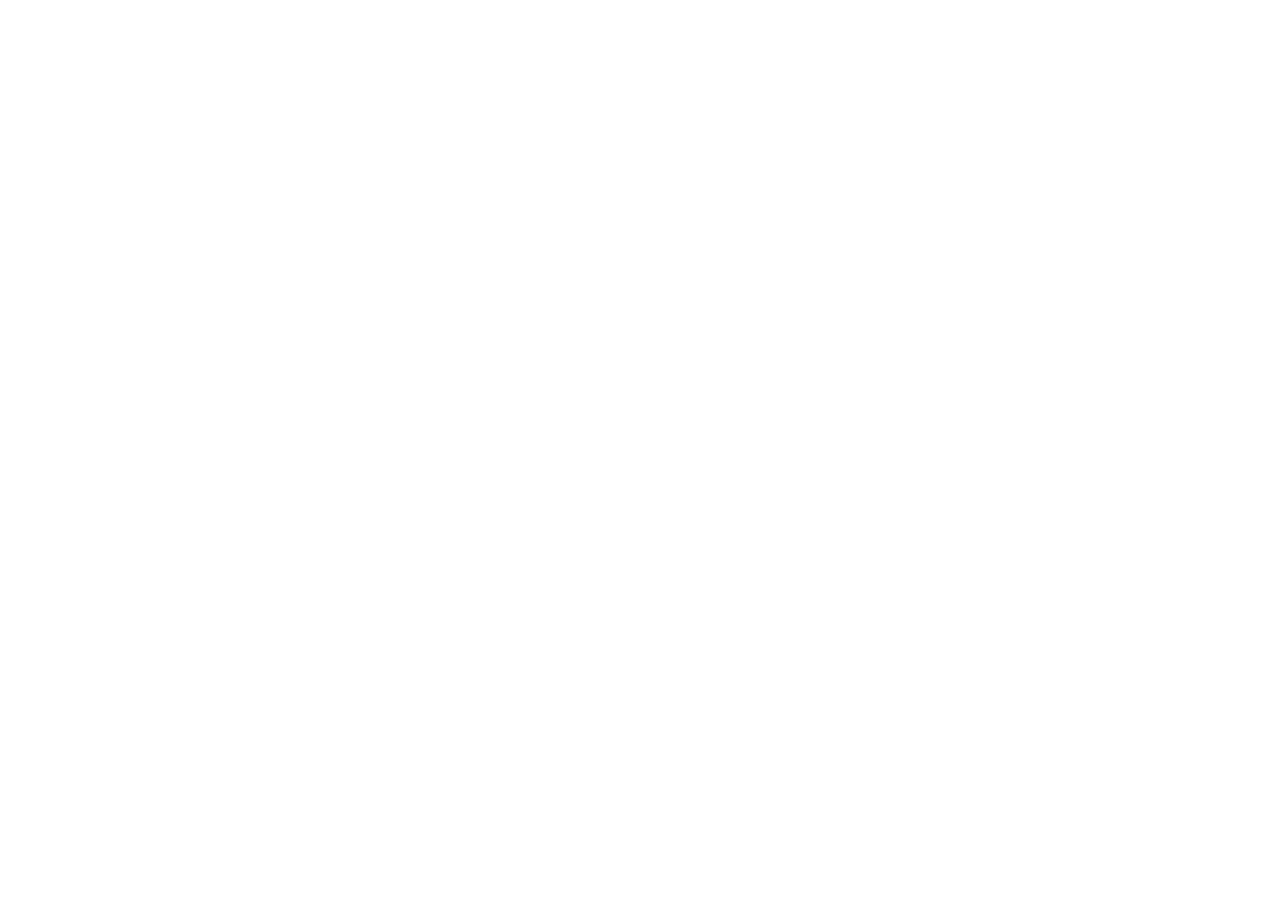
==== index.html @ 013cbe1a "Setup inicial - Esqueleto1" ====
<!DOCTYPE html>
<html lang="es">
<head>
    <meta charset="UTF-8">
    <meta name="viewport" content="width=device-width, initial-scale=1.0">
    <title>Sorteo</title>

    <link href="https://cdn.jsdelivr.net/npm/bootstrap@5.3.8/dist/css/bootstrap.min.css" rel="stylesheet" integrity="sha384-sRIl4kxILFvY47J16cr9ZwB07vP4J8+LH7qKQnuqkuIAvNWLzeN8tE5YBujZqJLB" crossorigin="anonymous">
    <link rel="stylesheet" href="estilos.css">
    
</head>
<body>
    
    <script src="js/app.js"></script>
</body>
</html>
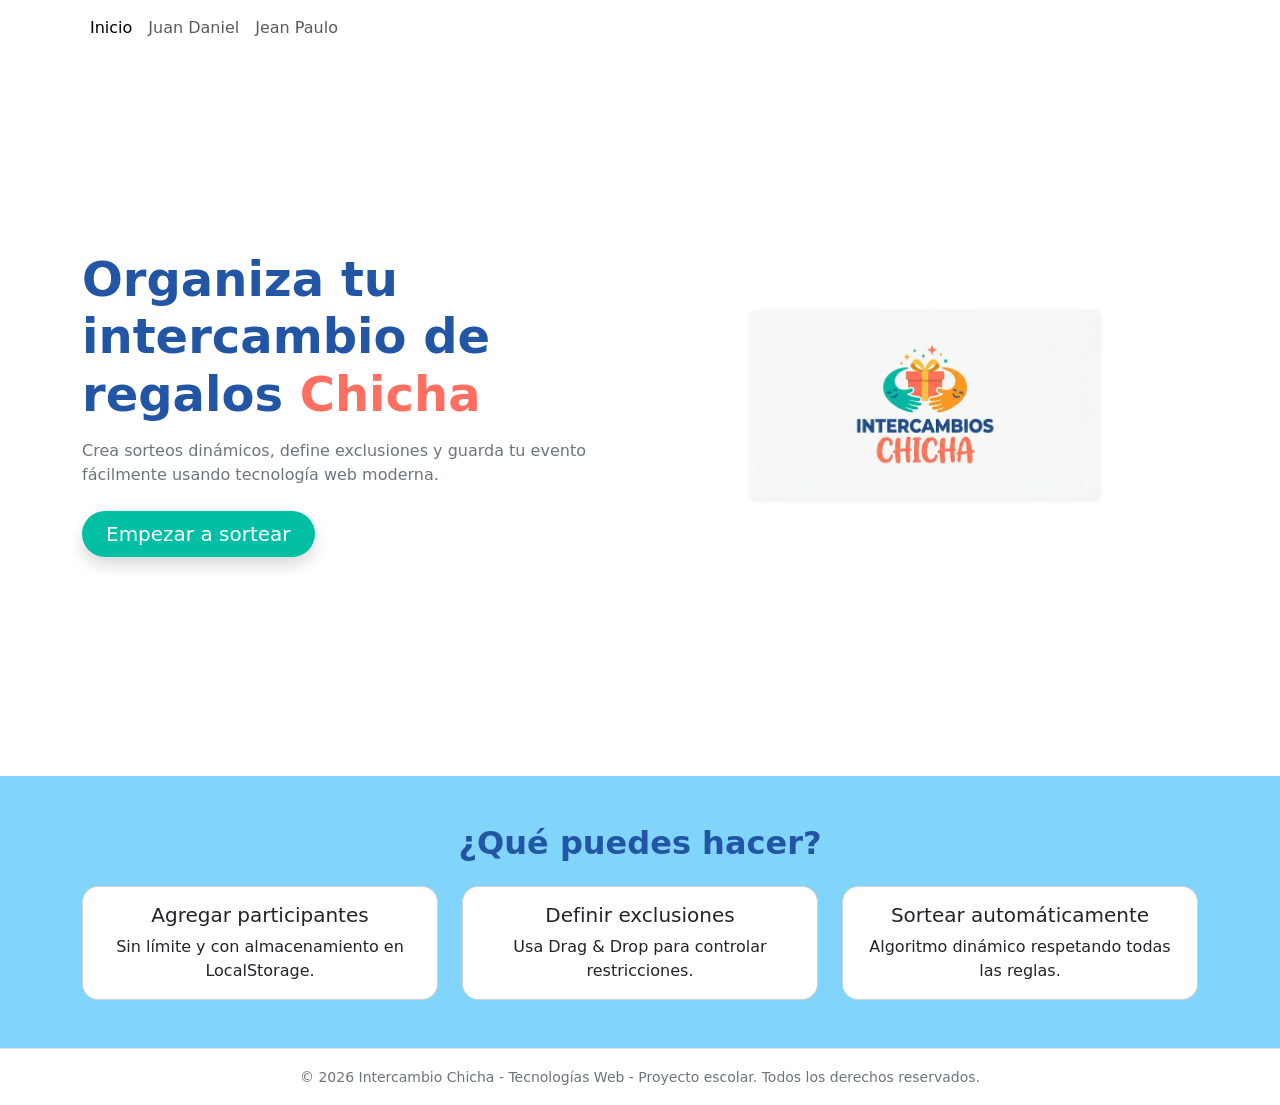
==== commit 25fc1283: "Esqueleto casi final de index" ====
--- a/index.html
+++ b/index.html
@@ -6,10 +6,119 @@
     <title>Sorteo</title>
 
     <link href="https://cdn.jsdelivr.net/npm/bootstrap@5.3.8/dist/css/bootstrap.min.css" rel="stylesheet" integrity="sha384-sRIl4kxILFvY47J16cr9ZwB07vP4J8+LH7qKQnuqkuIAvNWLzeN8tE5YBujZqJLB" crossorigin="anonymous">
-    <link rel="stylesheet" href="estilos.css">
+    <link rel="stylesheet" href="css/styles.css">
     
 </head>
 <body>
+
+    <!-- NAVBAR SIMPLE -->
+    <nav class="navbar navbar-expand-lg sticky-top" style="background-color: #ffffff;" data-bs-theme="light">
+    <div class="container">
+        <div id="navMenu" class="collapse navbar-collapse">
+            <ul class="navbar-nav me-auto mb-2 mb-lg-0">
+                <li class="nav-item">
+                    <a class="nav-link active" href="index.html">Inicio</a>
+                </li>
+                <li class="nav-item">
+                    <a class="nav-link" href="#productos">Juan Daniel</a>
+                </li>
+                <li class="nav-item">
+                    <a class="nav-link" href="#contacto">Jean Paulo</a>
+                </li>
+            </ul>
+        </div>
+    </div>
+    </nav>
+
+    <!-- HERO SECTION -->
+    <section class="hero-section d-flex align-items-center">
+        <div class="container">
+            <div class="row align-items-center">
+
+                <!-- TEXTO -->
+                <div class="col-12 col-md-6 text-center text-md-start mb-4 mb-md-0">
+
+                    <h1 class="display-5 fw-bold text-primary-custom mb-3">
+                        Organiza tu intercambio de regalos 
+                        <span class="text-coral">Chicha</span>
+                    </h1>
+
+                    <p class="text-secondary-custom mb-4">
+                        Crea sorteos dinámicos, define exclusiones y guarda tu evento fácilmente 
+                        usando tecnología web moderna.
+                    </p>
+
+                    <a href="captura.html" 
+                    class="btn btn-cta btn-lg px-4 py-2 rounded-pill shadow mb-4">
+                        Empezar a sortear
+                    </a>
+                    
+
+                </div>
+                <br>
+                <br>
+                <!-- IMAGEN -->
+                <div class="col-12 col-md-6 text-center mb-4">
+
+                    <!-- Imagen responsive según Bootstrap docs -->
+                    <img src="assets/imgs/logo.png" 
+                         class="img-fluid rounded shadow-sm"
+                         alt="Logo Intercambio"
+                         style="max-width: 350px;">
+
+                </div>
+
+            </div>
+        </div>
+    </section>
+
+    <!-- SECCIÓN INFORMATIVA SIMPLE -->
+    <section class="py-5 bg-light-custom">
+        <div class="container text-center">
+
+            <h2 class="fw-bold text-primary-custom mb-4">
+                ¿Qué puedes hacer?
+            </h2>
+
+            <div class="row g-4">
+<div class="col-12 col-sm-6 col-lg-4">
+    <div class="card">
+        <div class="card-body">
+            <h5 class="card-title">Agregar participantes</h5>
+            <p class="card-text">Sin límite y con almacenamiento en LocalStorage.</p>
+        </div>
+    </div>
+</div>
+
+  <div class="col-12 col-sm-6 col-lg-4">
+    <div class="card">
+      <div class="card-body">
+        <h5 class="card-title">Definir exclusiones</h5>
+        <p class="card-text">Usa Drag & Drop para controlar restricciones.</p>
+      </div>
+    </div>
+  </div>
+
+  <div class="col-12 col-sm-6 col-lg-4">
+    <div class="card">
+      <div class="card-body">
+        <h5 class="card-title">Sortear automáticamente</h5>
+        <p class="card-text">Algoritmo dinámico respetando todas las reglas.</p>
+      </div>
+    </div>
+  </div>
+</div>
+
+        </div>
+    </section>
+
+    <footer class="text-center py-3 border-top bg-white">
+        <small class="text-secondary-custom">
+            © 2026 Intercambio Chicha - Tecnologías Web - Proyecto escolar. Todos los derechos reservados.
+        </small>
+    </footer>
+
+    <script src="https://cdn.jsdelivr.net/npm/bootstrap@5.3.8/dist/js/bootstrap.bundle.min.js"></script>
     
     <script src="js/app.js"></script>
 </body>
--- a/css/styles.css
+++ b/css/styles.css
@@ -0,0 +1,55 @@
+body {
+    background: linear-gradient(135deg, #4e73df, #1cc88a);
+}
+
+.card {
+    background-color: white;
+}
+
+.text-primary-custom {
+    color: #2255A4;
+}
+
+.text-coral {
+    color: #FF6F61;
+}
+
+.text-secondary-custom {
+    color: #6c757d; 
+}
+
+.bg-light-custom {
+    background-color: #81D4FA;
+}
+
+
+.hero-section {
+    min-height: 80vh;
+    background-color: #FFFFFF; 
+}
+
+
+.btn-cta {
+    background-color: #00BFA5;
+    color: #FFFFFF;
+    border: none;
+    transition: all 0.3s ease;
+}
+
+.btn-cta:hover {
+    background-color: #00a896; 
+    transform: translateY(-2px);
+}
+
+.border {
+    border-color: #E0E0E0 !important;
+}
+
+.highlight-gold {
+    color: #FFD54F;
+}
+
+.card,
+.shadow-sm {
+    border-radius: 1rem;
+}
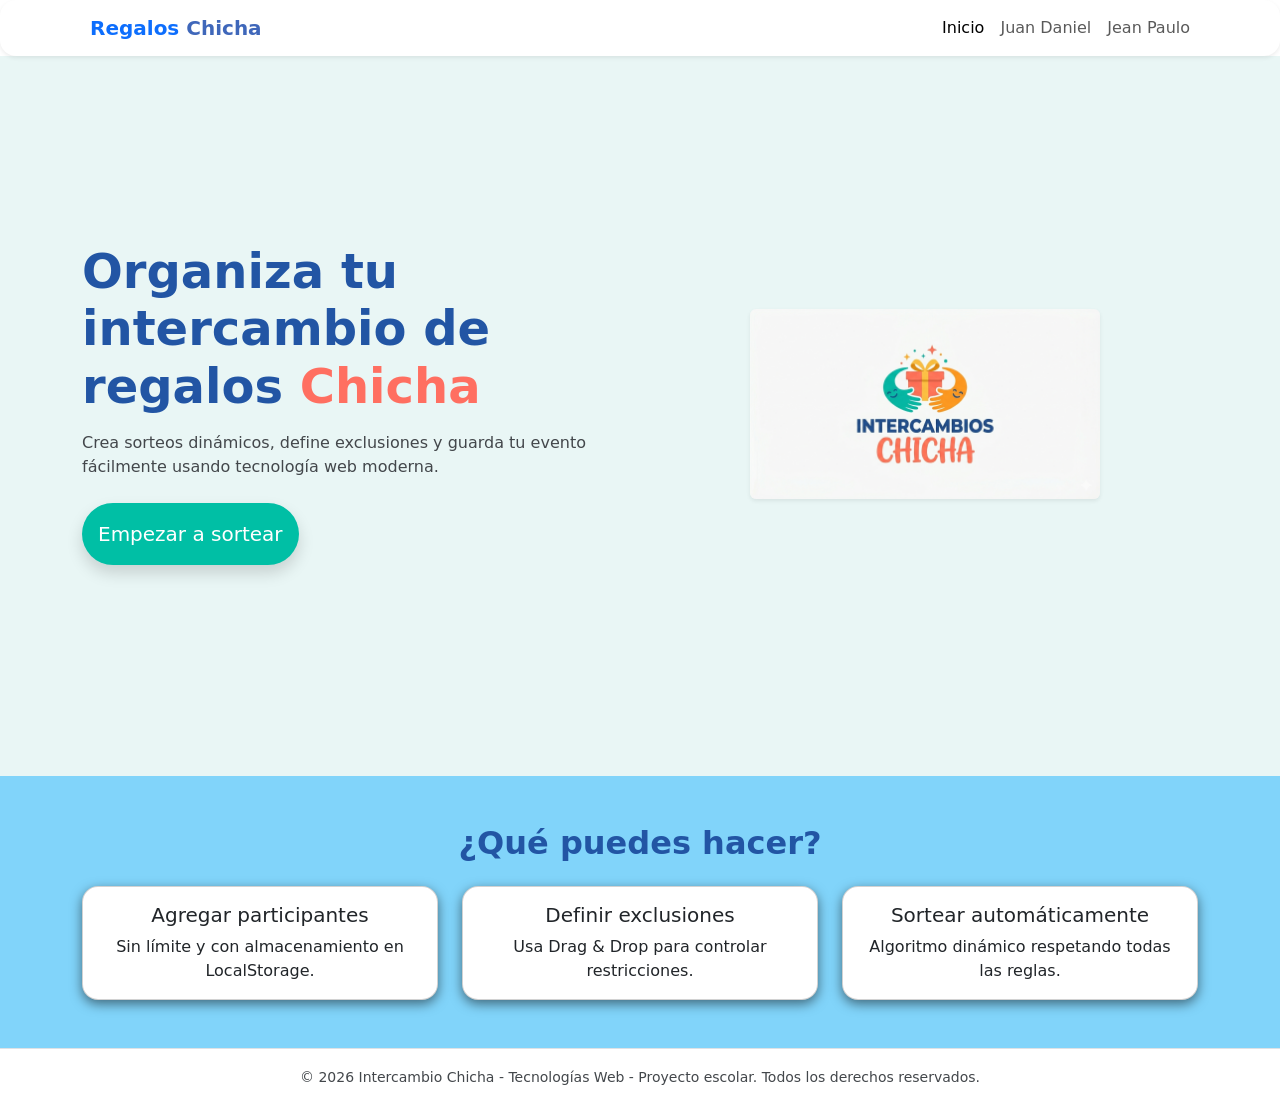
==== commit 68e6cdbc: "Realice UI y captura y Datos/localstorage" ====
--- a/index.html
+++ b/index.html
@@ -12,22 +12,33 @@
 <body>
 
     <!-- NAVBAR SIMPLE -->
-    <nav class="navbar navbar-expand-lg sticky-top" style="background-color: #ffffff;" data-bs-theme="light">
-    <div class="container">
-        <div id="navMenu" class="collapse navbar-collapse">
-            <ul class="navbar-nav me-auto mb-2 mb-lg-0">
+    <nav class="navbar navbar-expand-lg shadow-sm " style="background-color: #ffffff;" data-bs-theme="light">
+        <div class="container">
+            
+            <a class="navbar-brand fw-bold text-primary" href="index.html">
+            <i class="me-2"></i>Regalos <span class="text-primary-chicha">Chicha</span>
+            </a>
+
+            <!-- Boton para colapsar en pantallas pequeñas -->
+            <button class="navbar-toggler" type="button" data-bs-toggle="collapse" data-bs-target="#navMenu" aria-controls="navMenu"  aria-label="Toggle navigation">
+            <span class="navbar-toggler-icon"></span>
+            </button>
+
+            <!-- Menú -->
+            <div id="navMenu" class="collapse navbar-collapse">
+            <ul class="navbar-nav ms-auto mb-2 mb-lg-0">
                 <li class="nav-item">
-                    <a class="nav-link active" href="index.html">Inicio</a>
+                <a class="nav-link active" href="index.html">Inicio</a>
                 </li>
                 <li class="nav-item">
-                    <a class="nav-link" href="#productos">Juan Daniel</a>
+                <a class="nav-link" href="#productos">Juan Daniel</a>
                 </li>
                 <li class="nav-item">
-                    <a class="nav-link" href="#contacto">Jean Paulo</a>
+                <a class="nav-link" href="#contacto">Jean Paulo</a>
                 </li>
             </ul>
+            </div>
         </div>
-    </div>
     </nav>
 
     <!-- HERO SECTION -->
@@ -49,7 +60,7 @@
                     </p>
 
                     <a href="captura.html" 
-                    class="btn btn-cta btn-lg px-4 py-2 rounded-pill shadow mb-4">
+                    class="btn btn-cta btn-lg  py-3 rounded-pill shadow mb-4 ">
                         Empezar a sortear
                     </a>
                     
@@ -81,33 +92,33 @@
             </h2>
 
             <div class="row g-4">
-<div class="col-12 col-sm-6 col-lg-4">
-    <div class="card">
-        <div class="card-body">
-            <h5 class="card-title">Agregar participantes</h5>
-            <p class="card-text">Sin límite y con almacenamiento en LocalStorage.</p>
-        </div>
-    </div>
-</div>
+            <div class="col-12 col-sm-6 col-lg-4">
+                <div class="card">
+                    <div class="card-body">
+                        <h5 class="card-title">Agregar participantes</h5>
+                        <p class="card-text">Sin límite y con almacenamiento en LocalStorage.</p>
+                    </div>
+                </div>
+            </div>
 
-  <div class="col-12 col-sm-6 col-lg-4">
-    <div class="card">
-      <div class="card-body">
-        <h5 class="card-title">Definir exclusiones</h5>
-        <p class="card-text">Usa Drag & Drop para controlar restricciones.</p>
-      </div>
-    </div>
-  </div>
+            <div class="col-12 col-sm-6 col-lg-4">
+                <div class="card">
+                <div class="card-body">
+                    <h5 class="card-title">Definir exclusiones</h5>
+                    <p class="card-text">Usa Drag & Drop para controlar restricciones.</p>
+                </div>
+                </div>
+            </div>
 
-  <div class="col-12 col-sm-6 col-lg-4">
-    <div class="card">
-      <div class="card-body">
-        <h5 class="card-title">Sortear automáticamente</h5>
-        <p class="card-text">Algoritmo dinámico respetando todas las reglas.</p>
-      </div>
-    </div>
-  </div>
-</div>
+            <div class="col-12 col-sm-6 col-lg-4">
+                <div class="card">
+                <div class="card-body">
+                    <h5 class="card-title">Sortear automáticamente</h5>
+                    <p class="card-text">Algoritmo dinámico respetando todas las reglas.</p>
+                </div>
+                </div>
+            </div>
+            </div>
 
         </div>
     </section>
--- a/css/styles.css
+++ b/css/styles.css
@@ -1,7 +1,3 @@
-body {
-    background: linear-gradient(135deg, #4e73df, #1cc88a);
-}
-
 .card {
     background-color: white;
 }
@@ -15,9 +11,12 @@
 }
 
 .text-secondary-custom {
-    color: #6c757d; 
+    color: #43474b; 
 }
 
+.body{
+    background-color: #81D4FA;
+}
 .bg-light-custom {
     background-color: #81D4FA;
 }
@@ -25,7 +24,7 @@
 
 .hero-section {
     min-height: 80vh;
-    background-color: #FFFFFF; 
+    background-color: #e9f6f5; 
 }
 
 
@@ -41,15 +40,50 @@
     transform: translateY(-2px);
 }
 
-.border {
-    border-color: #E0E0E0 !important;
-}
-
-.highlight-gold {
-    color: #FFD54F;
-}
 
 .card,
 .shadow-sm {
     border-radius: 1rem;
+    box-shadow:  rgba(0, 0, 0, 0.5) 0px 4px 12px;
+
+}
+
+
+/*Paleta de colores de "Pidiendo datos"*/
+
+.bg-pastel-blue { 
+    background-color:  #d9eef2; 
+}
+.text-primary-chicha { 
+    color: #3f67ba; ; 
+    font-weight: bold; 
+}
+.btn-mint { 
+    background-color:  #00c0a5; ; 
+    border: none; 
+    font-weight: bold; 
+    border-radius: 50px; 
+}
+
+.btn-mint:hover { 
+    background-color: #037465; 
+}
+.rounded-4 { 
+    border-radius: 1.5rem; 
+}
+
+.btn-outline-primary-chicha {
+    border-color:  #18b4e8;;
+    color:  #3f67ba;;
+    border-radius: 50px;
+    border: 2px solid;
+}
+.btn-outline-primary-chicha.btn-budget:hover {
+    background-color:  #18b4e8;;
+    color: white;
+}
+
+.btn-outline-primary-chicha.active {
+    background-color:  #3f67ba;;
+    color: white;
 }
